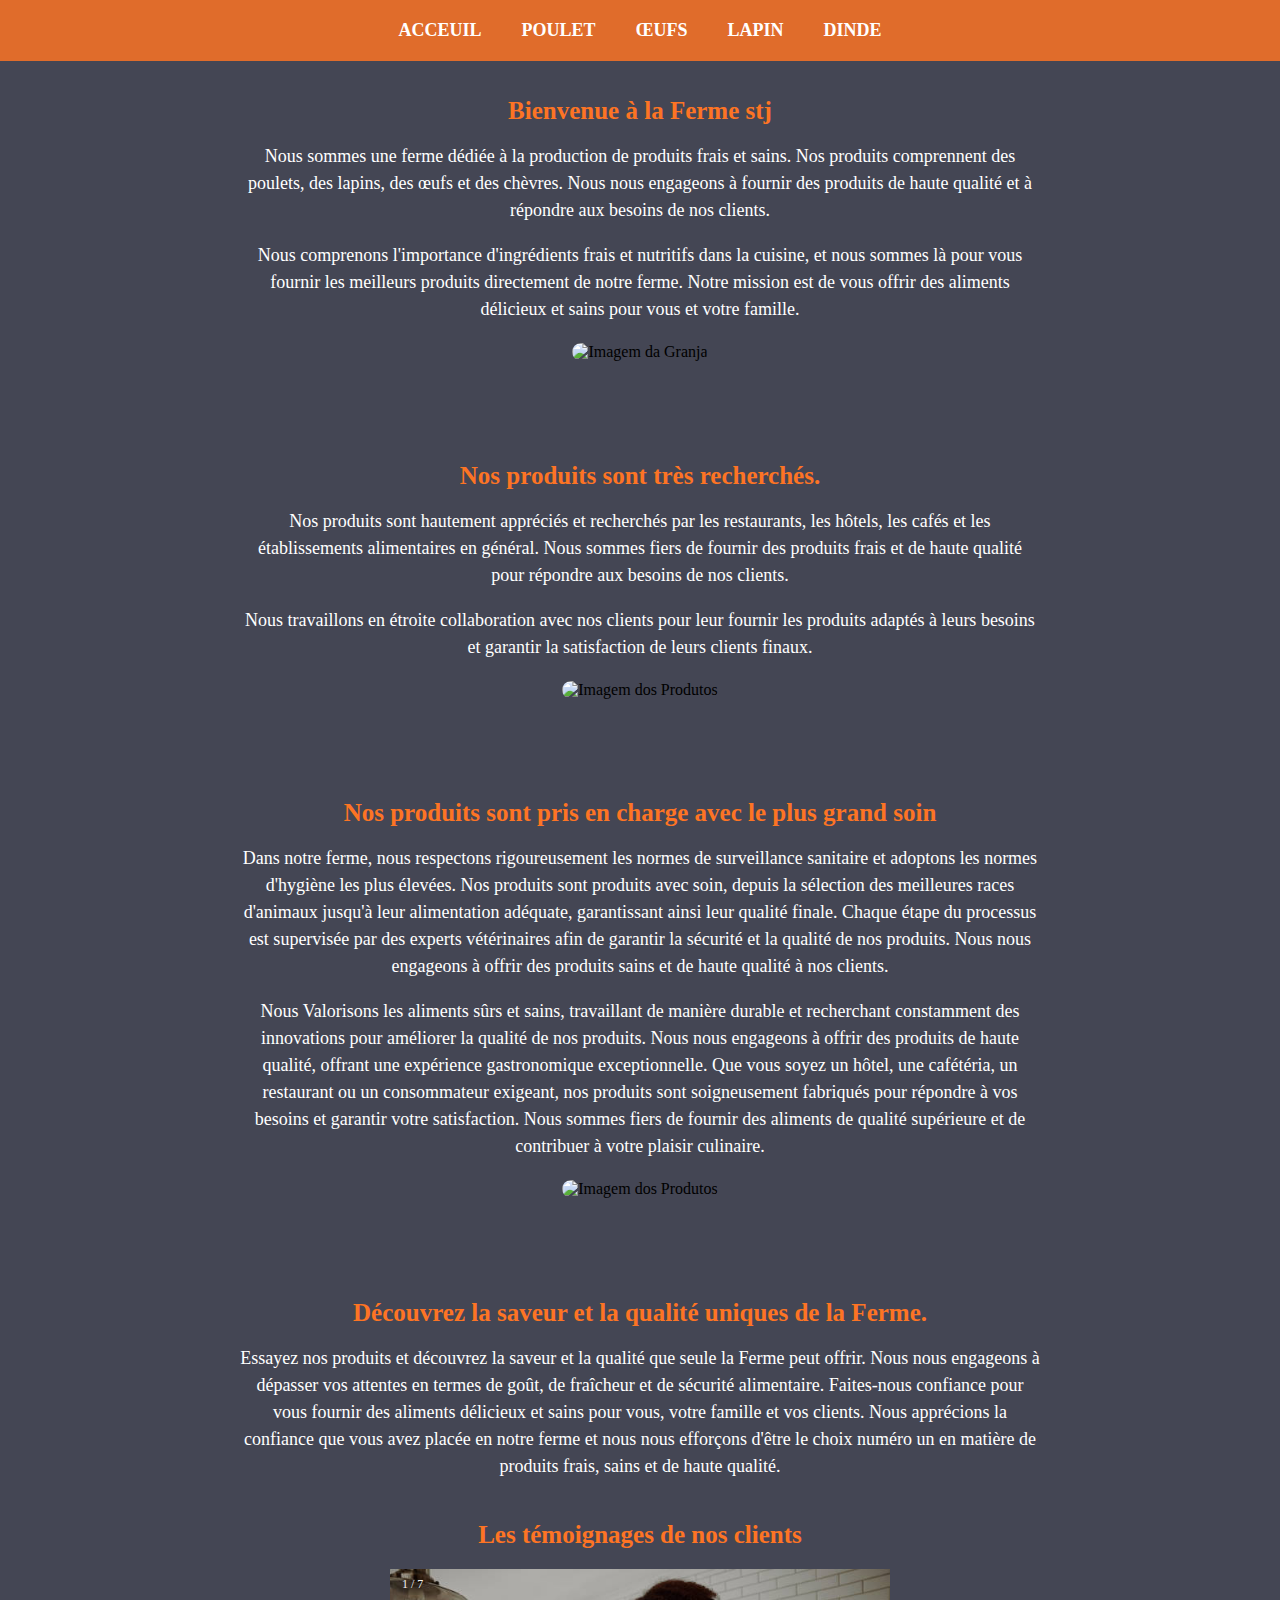
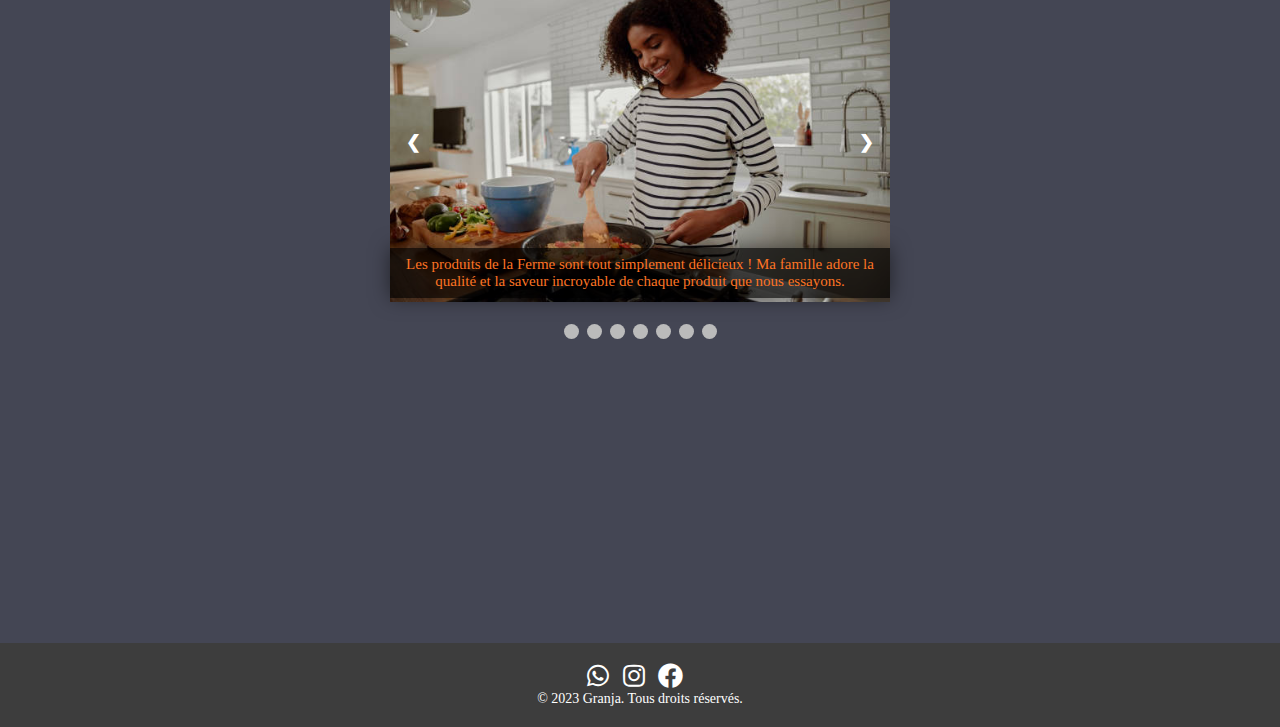
==== index.html @ 9202a941 "Update index.html" ====
<!DOCTYPE html>
<html lang="en">

<head>
    <meta charset="UTF-8">
    <title>fermestj</title>
    <meta name="viewport" content="width=device-width, initial-scale=1.0">
    <link rel="stylesheet" href="https://cdnjs.cloudflare.com/ajax/libs/font-awesome/5.15.3/css/all.min.css">
    <link rel="stylesheet" href="src/Acceuil.css">
</head>

<body>
    <nav class="menu">
        <a href="index.html">ACCEUIL</a>
        <a href="pages/Poulet.html">POULET</a>
        <a href="pages/Œufs.html">ŒUFS</a>
        <a href="pages/Lapin.html">LAPIN</a>
        <a href="pages/Dinde.html">DINDE</a>
        <!-- <a href="Chèvre.html">Chèvre</a> -->
        <!-- <a href="Agro.html">Agro</a> -->
    </nav>
    <div class="content">
        <div class="content-text">
            <h1>Bienvenue à la Ferme stj</h1>
            <p>Nous sommes une ferme dédiée à la production de produits frais et sains. Nos produits comprennent des
                poulets, des lapins, des œufs et des chèvres. Nous nous engageons à fournir des produits de haute
                qualité et à répondre aux besoins de nos clients.</p>
            <p>Nous comprenons l'importance d'ingrédients frais et nutritifs dans la cuisine, et nous sommes là pour
                vous fournir les meilleurs produits directement de notre ferme. Notre mission est de vous offrir des
                aliments délicieux et sains pour vous et votre famille.</p>
        </div>
    </div>
    <div class="content-image">
        <img src="Image.jpg" alt="Imagem da Granja">
    </div>
    <div class="content">
        <div class="content-text">
            <h2>Nos produits sont très recherchés.</h2>
            <p>Nos produits sont hautement appréciés et recherchés par les restaurants, les hôtels, les cafés et les
                établissements alimentaires en général. Nous sommes fiers de fournir des produits frais et de haute
                qualité pour répondre aux besoins de nos clients.</p>
            <p>Nous travaillons en étroite collaboration avec nos clients pour leur fournir les produits adaptés à leurs
                besoins et garantir la satisfaction de leurs clients finaux.</p>
        </div>
    </div>
    <div class="content-image">
        <img src="Image1.jpg" alt="Imagem dos Produtos">
    </div>


    <div class="content">
        <div class="content-text">
            <h2>Nos produits sont pris en charge avec le plus grand soin</h2>
            <p>Dans notre ferme, nous respectons rigoureusement les normes de surveillance sanitaire et adoptons les
                normes d'hygiène les plus élevées. Nos produits sont produits avec soin, depuis la sélection des
                meilleures races d'animaux jusqu'à leur alimentation adéquate, garantissant ainsi leur qualité finale.
                Chaque étape du processus est supervisée par des experts vétérinaires afin de garantir la sécurité et la
                qualité de nos produits. Nous nous engageons à offrir des produits sains et de haute qualité à nos
                clients.</p>
            <p>Nous Valorisons les aliments sûrs et sains, travaillant de manière durable et recherchant constamment des
                innovations pour améliorer la qualité de nos produits. Nous nous engageons à offrir des produits de
                haute qualité, offrant une expérience gastronomique exceptionnelle. Que vous soyez un hôtel, une
                cafétéria, un restaurant ou un consommateur exigeant, nos produits sont soigneusement fabriqués pour
                répondre à vos besoins et garantir votre satisfaction. Nous sommes fiers de fournir des aliments de
                qualité supérieure et de contribuer à votre plaisir culinaire.</p>
            <!--<p>Experimente nossos produtos e descubra o sabor e a qualidade que só a Granja pode oferecer. Estamos dedicados a superar suas expectativas em termos de sabor, frescor e segurança alimentar. Confie em nós para fornecer alimentos deliciosos e saudáveis para você, sua família e seus clientes. Valorizamos a confiança depositada em nossa granja e nos esforçamos para ser a escolha número um quando se trata de produtos frescos, saudáveis e de alta qualidade.</p> -->
        </div>
    </div>
    <div class="content-image">
        <img src="image2.jpg" alt="Imagem dos Produtos">
    </div>




    <div class="content">
        <div class="content-text">
            <h2>Découvrez la saveur et la qualité uniques de la Ferme.</h2>
            <p>Essayez nos produits et découvrez la saveur et la qualité que seule
                la Ferme peut offrir. Nous nous engageons à dépasser vos attentes en termes de goût, de
                fraîcheur et de sécurité alimentaire. Faites-nous confiance pour vous fournir des aliments
                délicieux et sains pour vous, votre famille et vos clients. Nous apprécions la confiance que
                vous avez placée en notre ferme et nous nous efforçons d'être le choix numéro un en matière
                de produits frais, sains et de haute qualité.</p>
        </div>
    </div>

    <!-- Slideshow container -->
    <h2 class="center-text">Les témoignages de nos clients</h2>
    <div class="slideshow-container">
        <!-- Full-width images with number and caption text -->
        <div class="mySlides fade">
            <div class="numbertext">1 / 7</div>
            <img src="img/corrassel1.jpg" style="width:100%">
            <div class="text">Les produits de la Ferme sont tout simplement délicieux ! Ma famille adore la qualité et
                la saveur incroyable de chaque produit que nous essayons.</div>
        </div>
        <div class="mySlides fade">
            <div class="numbertext">2 / 7</div>
            <img src="img/corrassel2.jpg" style="width:100%">
            <div class="text">Je suis impressionné par l'engagement de la Ferme à fournir des produits sains et
                durables. Je les recommande à tous ceux qui veulent essayer !.</div>
        </div>
        <div class="mySlides fade">
            <div class="numbertext">3 / 7</div>
            <img src="img/corrassel3.jpg" style="width:100%">
            <div class="text">La qualité des produits de la Ferme est incomparable.</div>
        </div>
        <div class="mySlides fade">
            <div class="numbertext">4 / 7</div>
            <img src="img/corrassel4.jpg" style="width:100%">
            <div class="text">Je suis un client régulier et je suis toujours satisfait de mes achats.</div>
        </div>
        <div class="mySlides fade">
            <div class="numbertext">5 / 7</div>
            <img src="img/corrassel5.jpg" style="width:100%">
            <div class="text">La Granja offre des produits de qualité supérieure. J'ai été agréablement surpris par la
                fraîcheur et le goût exceptionnel de leurs produits.</div>
        </div>
        <div class="mySlides fade">
            <div class="numbertext">6 / 7</div>
            <img src="img/corrassel6.jpg" style="width:100%">
            <div class="text">La Granja offre des produits de qualité supérieure. J'ai été agréablement surpris par la
                fraîcheur et le goût exceptionnel de leurs produits.<br>- Sophie Martin, Cliente Ravie</div>
        </div>
        <div class="mySlides fade">
            <div class="numbertext">7 / 7</div>
            <img src="img/corrassel7.jpg" style="width:100%">
            <div class="text">La Granja offre des produits de qualité supérieure. J'ai été agréablement surpris par la
                fraîcheur et le goût exceptionnel de leurs produits.</div>
        </div>
        <!-- Next and previous buttons -->
        <a class="prev" onclick="plusSlides(-1)">&#10094;</a>
        <a class="next" onclick="plusSlides(1)">&#10095;</a>
    </div>
    <br>
    <!-- The dots/circles -->
    <div style="text-align:center">
        <span class="dot" onclick="currentSlide(1)"></span>
        <span class="dot" onclick="currentSlide(2)"></span>
        <span class="dot" onclick="currentSlide(3)"></span>
        <span class="dot" onclick="currentSlide(4)"></span>
        <span class="dot" onclick="currentSlide(5)"></span>
        <span class="dot" onclick="currentSlide(6)"></span>
        <span class="dot" onclick="currentSlide(7)"></span>
    </div>
    <footer>
        <a href="#" class="social-icon whatsapp"><i class="fab fa-whatsapp"></i></a>
        <a href="#" class="social-icon instagram"><i class="fab fa-instagram"></i></a>
        <a href="#" class="social-icon facebook"><i class="fab fa-facebook"></i></a>
        <p>© 2023 Granja. Tous droits réservés.</p>
    </footer>
    <script src="js/Acceuil.js"></script>
</body>

</html>
---- src/Acceuil.css ----
body {
    background-color: #444654;
    margin: 0;
    padding: 0;
}


.menu {
    display: flex;
    justify-content: center;
    align-items: center;
    background-color: rgb(224, 108, 43);
    padding: 20px 0;
    position: fixed;
    top: 0px;
    z-index: 99;
    width: 100%;
}

.menu a {
    color: white;
    text-decoration: none;
    margin: 0 20px;
    font-size: 18px;
    font-weight: bold;
    text-transform: uppercase;
    transition: all 0.3s ease;
}

.menu a:hover {
    color: #4b4a49;
}

/* Estilização do conteúdo */
.content {
    display: flex;
    align-items: center;
    justify-content: center;
    flex-wrap: wrap;
    padding: 20px;
    color: white;
    margin-top: 60px;
    /* Para evitar sobreposição com os quadros fixos */
}

.content-text {
    flex-basis: 100%;
    max-width: 800px;
    text-align: center;
    margin-bottom: 0px;
}

.content-text h1,
h2 {
    font-size: 25px;
    margin-bottom: 0px;
    color: rgb(253, 116, 36);
}


.content-text p {
    font-size: 18px;
    line-height: 1.5;
    margin-bottom: 0px;
}

.content-image {
    box-sizing: border-box;
    text-align: center;
    width: 500px;
    height: auto;
    margin-left: auto;
    margin-right: auto;
}


.content-image img {
    max-width: 100%;
    border-radius: 10px;
}

.center-text {
    text-align: center;
    color: rgb(253, 116, 36);
    font-size: 25px;
    margin-bottom: 20px;

}

.center-container {
    display: flex;
    justify-content: center;
}

.centered-paragraph {
    margin-bottom: 30px;
    width: 800px;
    text-align: center;
    font-size: 18px;
    color: white;
}

* {
    box-sizing: border-box
}

/* Slideshow container */
.slideshow-container {
    max-width: 500px;
    width: 500px;

    position: relative;
    margin: auto;
}

/* Hide the images by default */
.mySlides {
    display: none;
}

/* Next & previous buttons */
.prev,
.next {
    cursor: pointer;
    position: absolute;
    top: 50%;
    width: auto;
    margin-top: -22px;
    padding: 16px;
    color: white;
    font-weight: bold;
    font-size: 18px;
    transition: 0.6s ease;
    border-radius: 0 3px 3px 0;
    user-select: none;
}

/* Position the "next button" to the right */
.next {
    right: 0;
    border-radius: 3px 0 0 3px;
}

/* On hover, add a black background color with a little bit see-through */
.prev:hover,
.next:hover {
    background-color: rgba(0, 0, 0, 0.8);
}

/* Caption text */
.text {
    color: rgb(253, 116, 36);
    font-size: 15px;
    padding: 8px 12px;
    position: absolute;
    bottom: 8px;
    width: 100%;
    text-align: center;
    background-color: rgba(0, 0, 0, 0.7);
    box-shadow: 0 0 20px rgba(0, 0, 0, 0.5);
}

/* Number text (1/3 etc) */
.numbertext {
    color: #f2f2f2;
    font-size: 12px;
    padding: 8px 12px;
    position: absolute;
    top: 0;
}

/* The dots/bullets/indicators */
.dot {
    cursor: pointer;
    height: 15px;
    width: 15px;
    margin: 0 2px;
    background-color: #bbb;
    border-radius: 50%;
    display: inline-block;
    transition: background-color 0.6s ease;
}

.active,
.dot:hover {
    background-color: #717171;
}

/* Fading animation */
.fade {
    animation-name: fade;
    animation-duration: 1.5s;
}

@keyframes fade {
    from {
        opacity: .4
    }

    to {
        opacity: 1
    }
}

footer {
    background-color: #444654;
    color: white;
    padding: 20px;
    text-align: center;
    font-size: 14px;
    margin-top: 300px;
}

footer p {
    margin: 0;
}

footer a {
    color: white;
    text-decoration: none;
}

footer a:hover {
    text-decoration: underline;
}

footer {
    background-color: #3d3d3d;
    color: white;
    padding: 20px;
    text-align: center;
    font-size: 14px;
}

footer p {
    margin: 0;
}

.social-icon {
    display: inline-block;
    margin-right: 10px;
    color: white;
    font-size: 25px;
}




.social-icon.whatsapp:hover {
    color: #25D366;
    font-size: 25px;
}

.social-icon.instagram:hover {
    color: #E1306C;
    font-size: 25px;
}

.social-icon.facebook:hover {
    color: #1877F2;
    font-size: 25px;
}
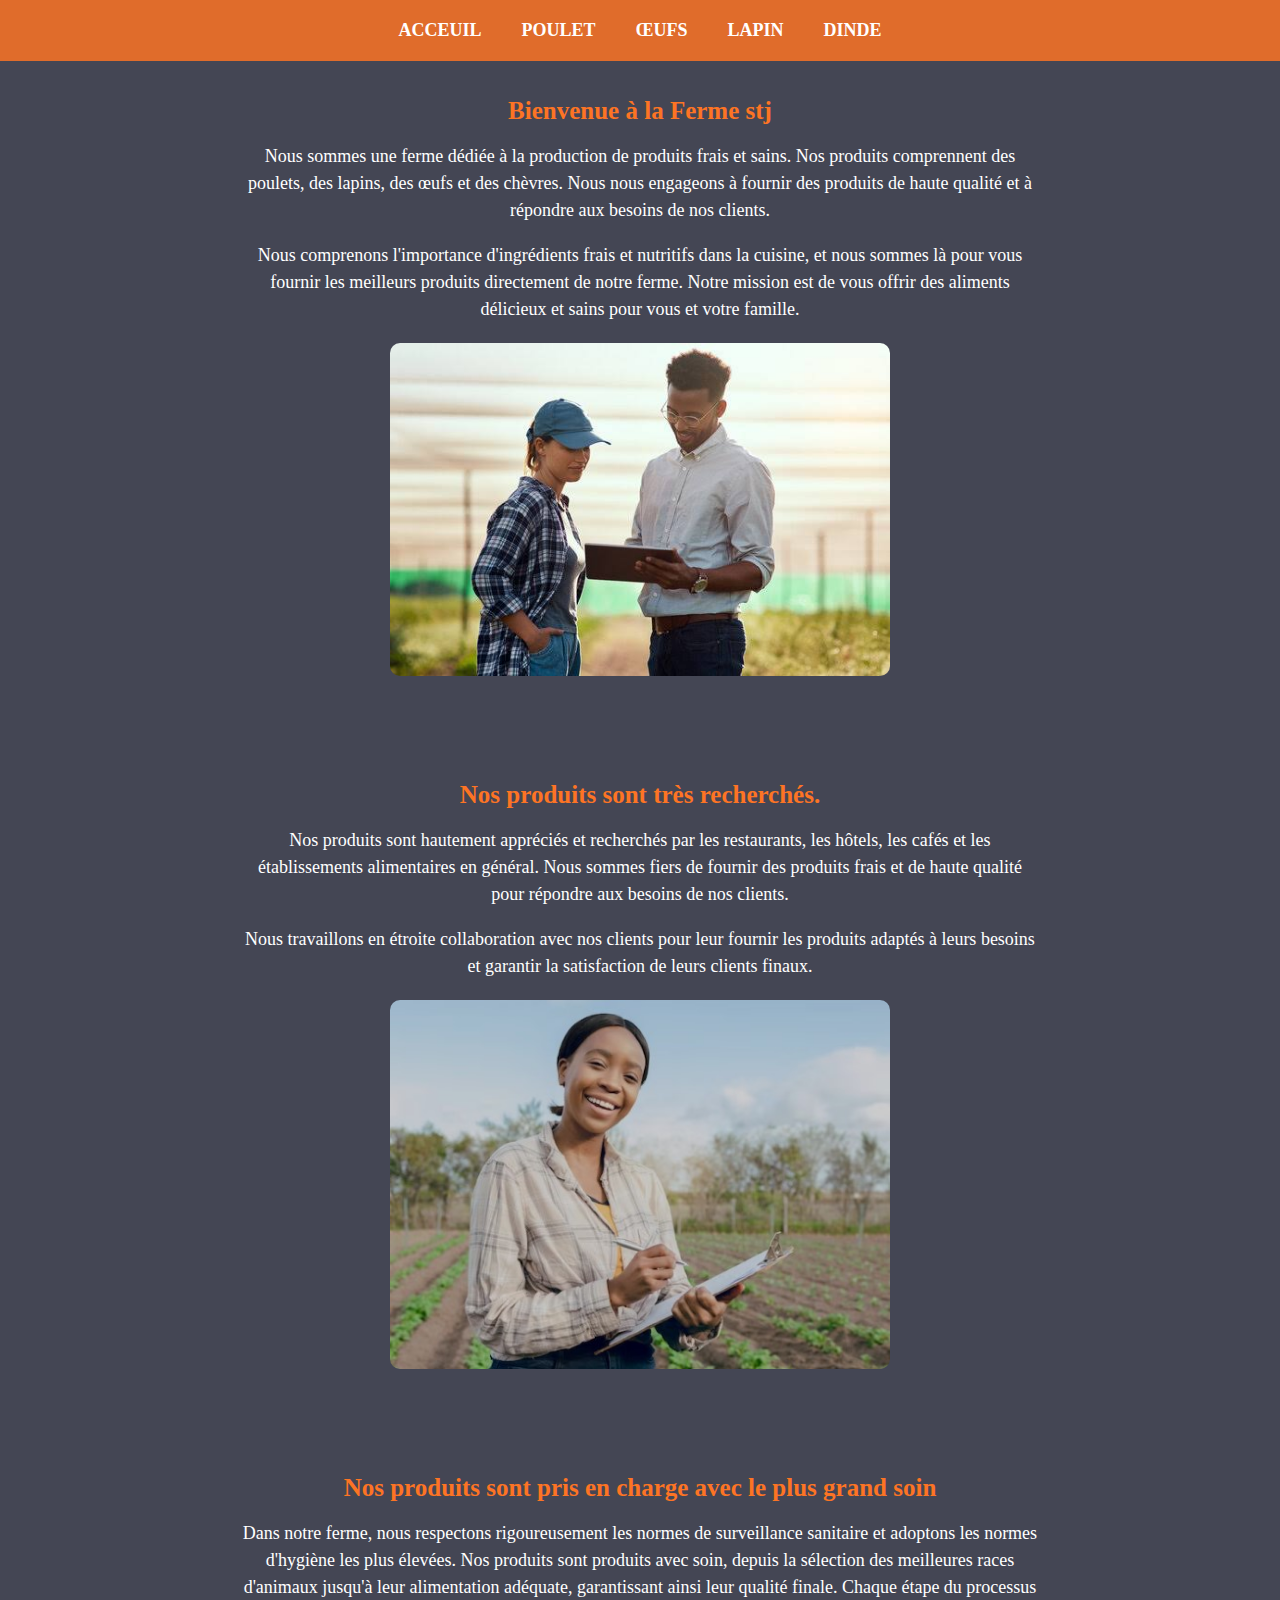
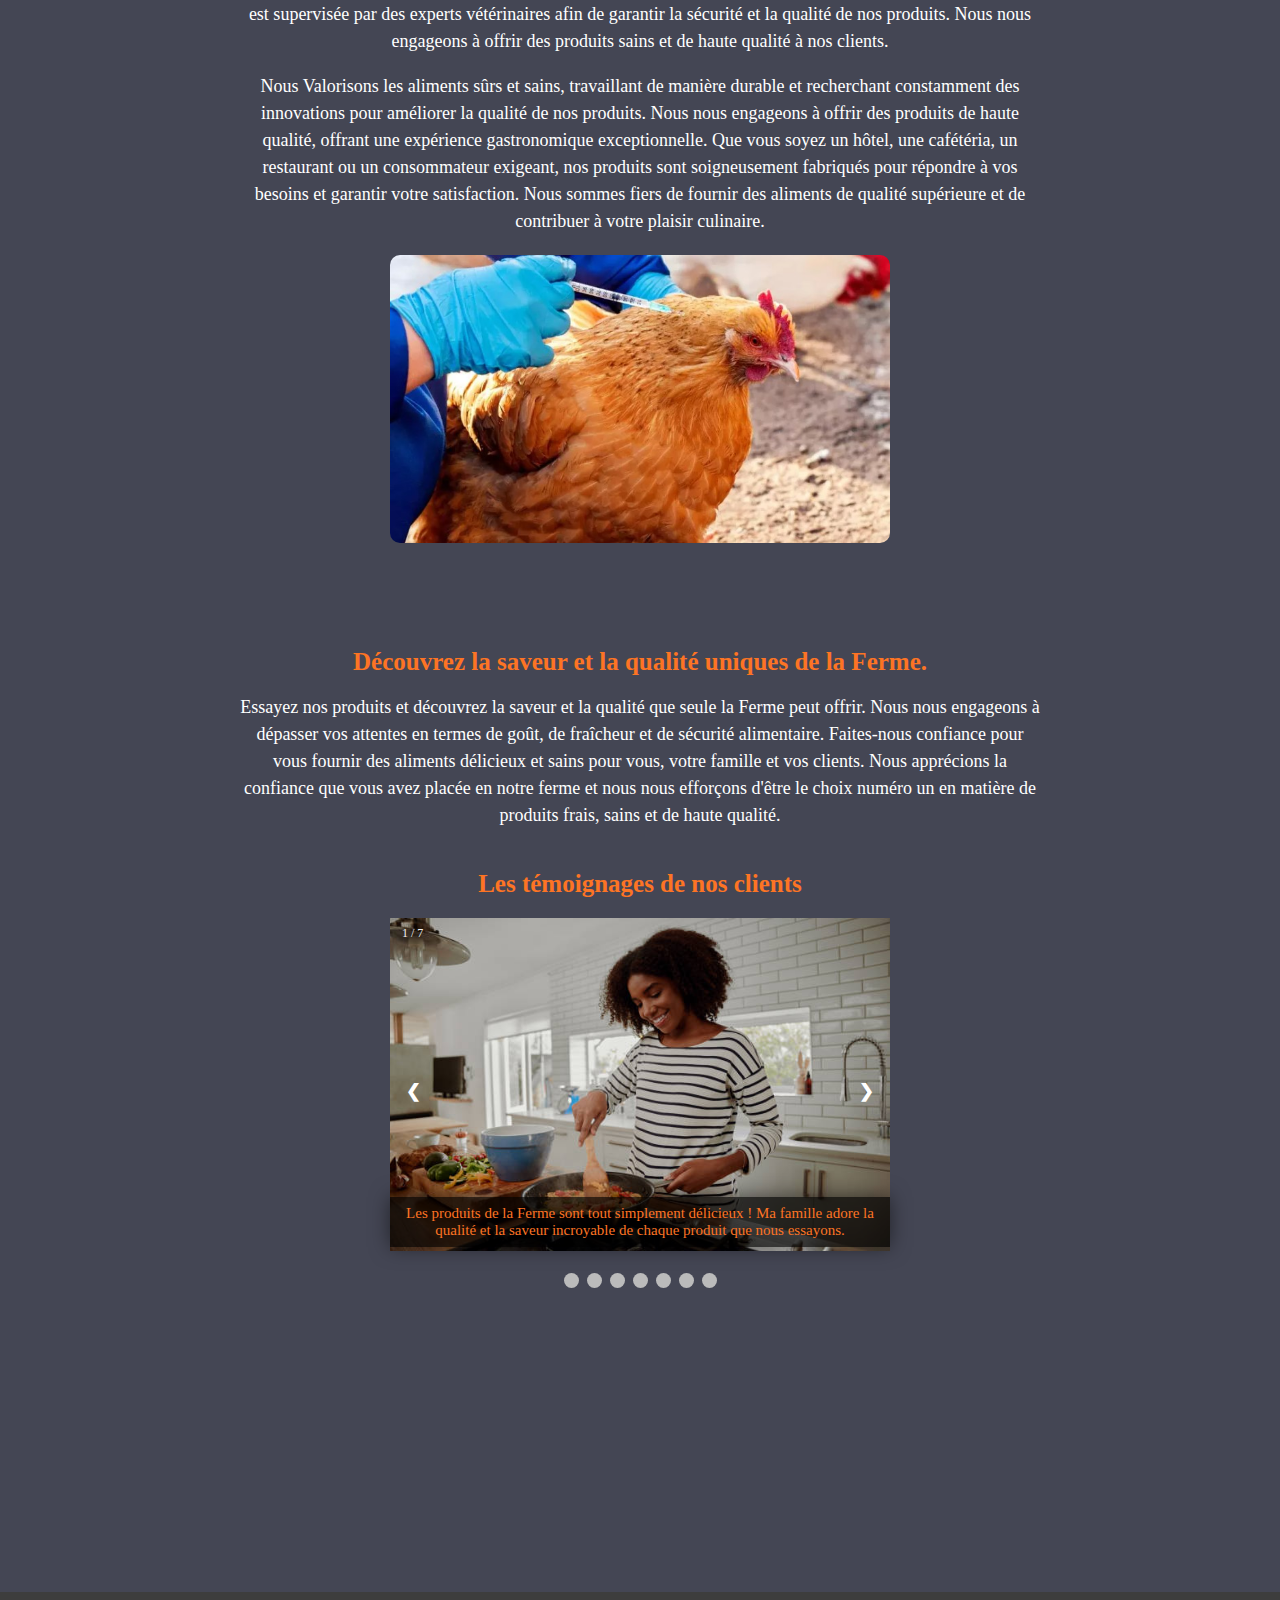
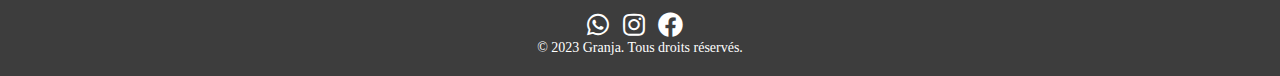
==== commit e9d3f9be: "Update index.html" ====
--- a/index.html
+++ b/index.html
@@ -31,7 +31,7 @@
         </div>
     </div>
     <div class="content-image">
-        <img src="Image.jpg" alt="Imagem da Granja">
+        <img src="img/Image.jpg" alt="Imagem da Granja">
     </div>
     <div class="content">
         <div class="content-text">
@@ -44,7 +44,7 @@
         </div>
     </div>
     <div class="content-image">
-        <img src="Image1.jpg" alt="Imagem dos Produtos">
+        <img src="img/Image1.jpg" alt="Imagem dos Produtos">
     </div>
 
 
@@ -67,7 +67,7 @@
         </div>
     </div>
     <div class="content-image">
-        <img src="image2.jpg" alt="Imagem dos Produtos">
+        <img src="img/image2.jpg" alt="Imagem dos Produtos">
     </div>
 
 
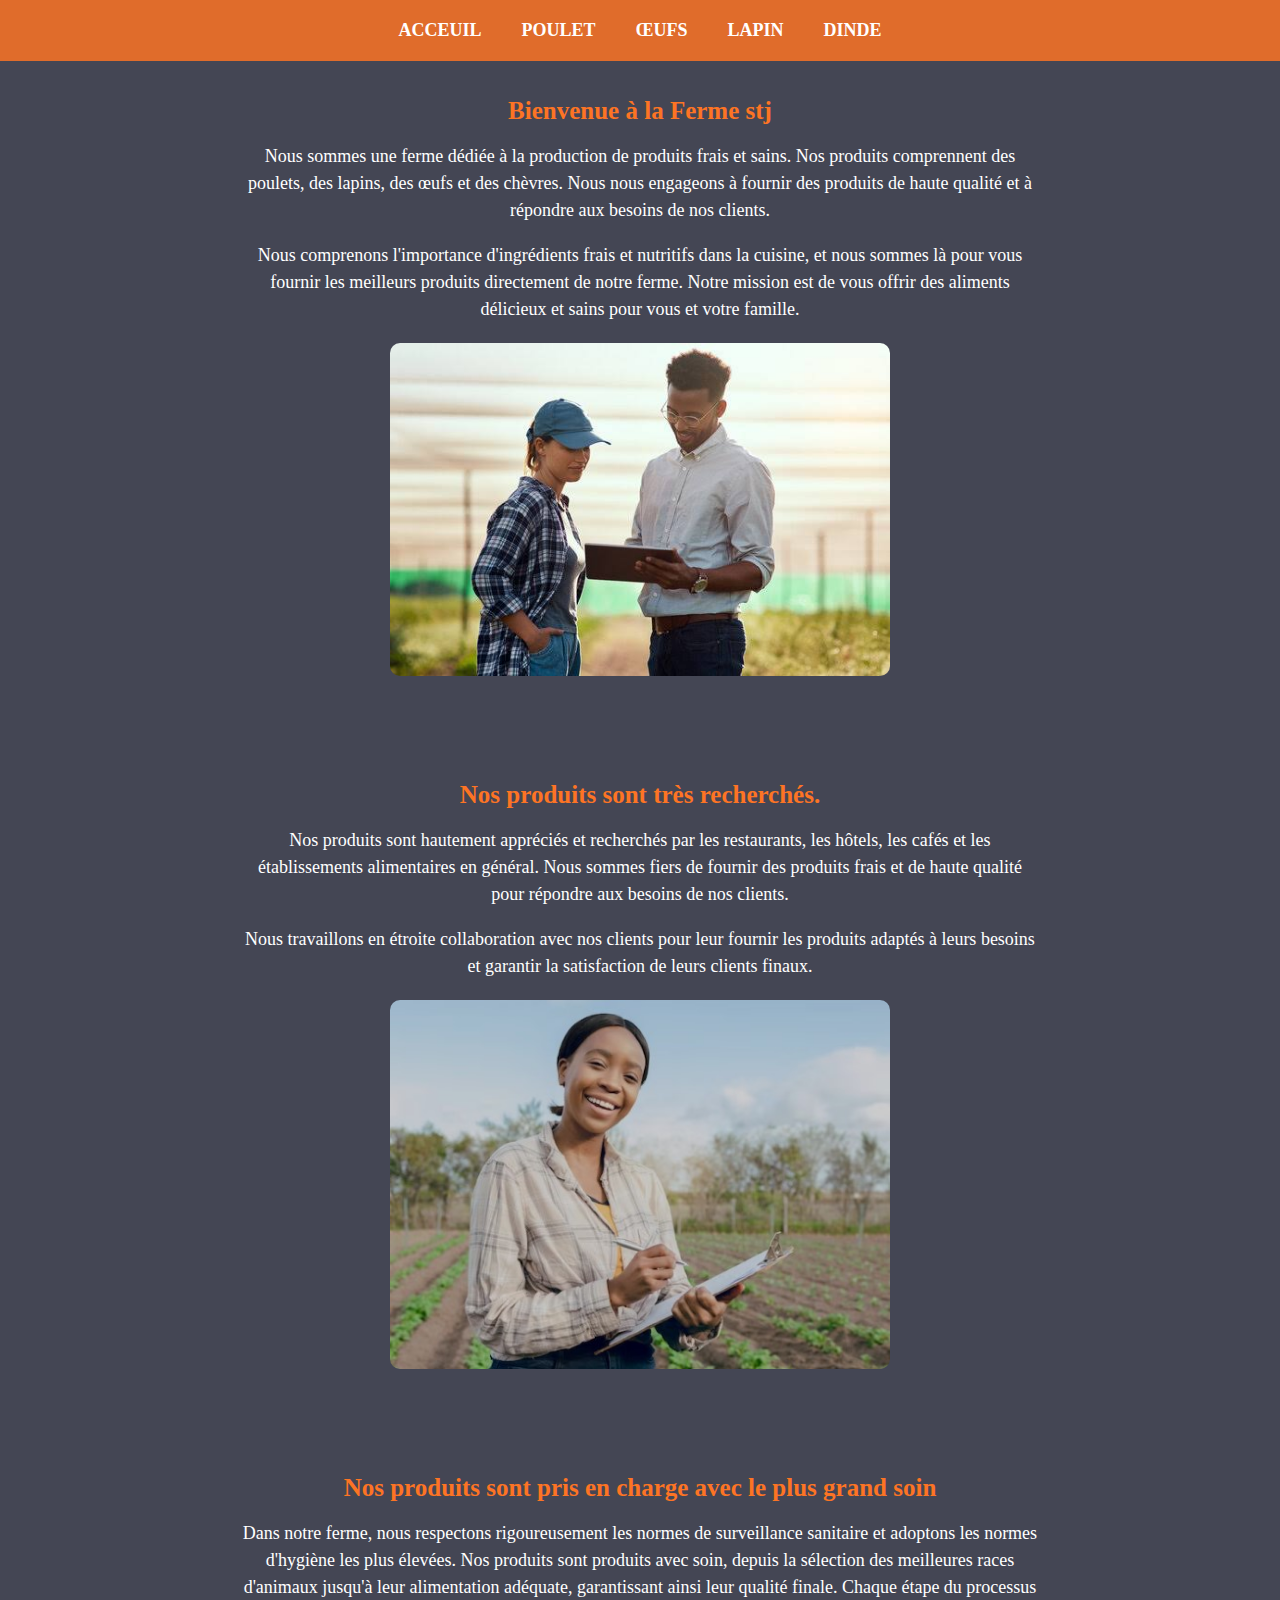
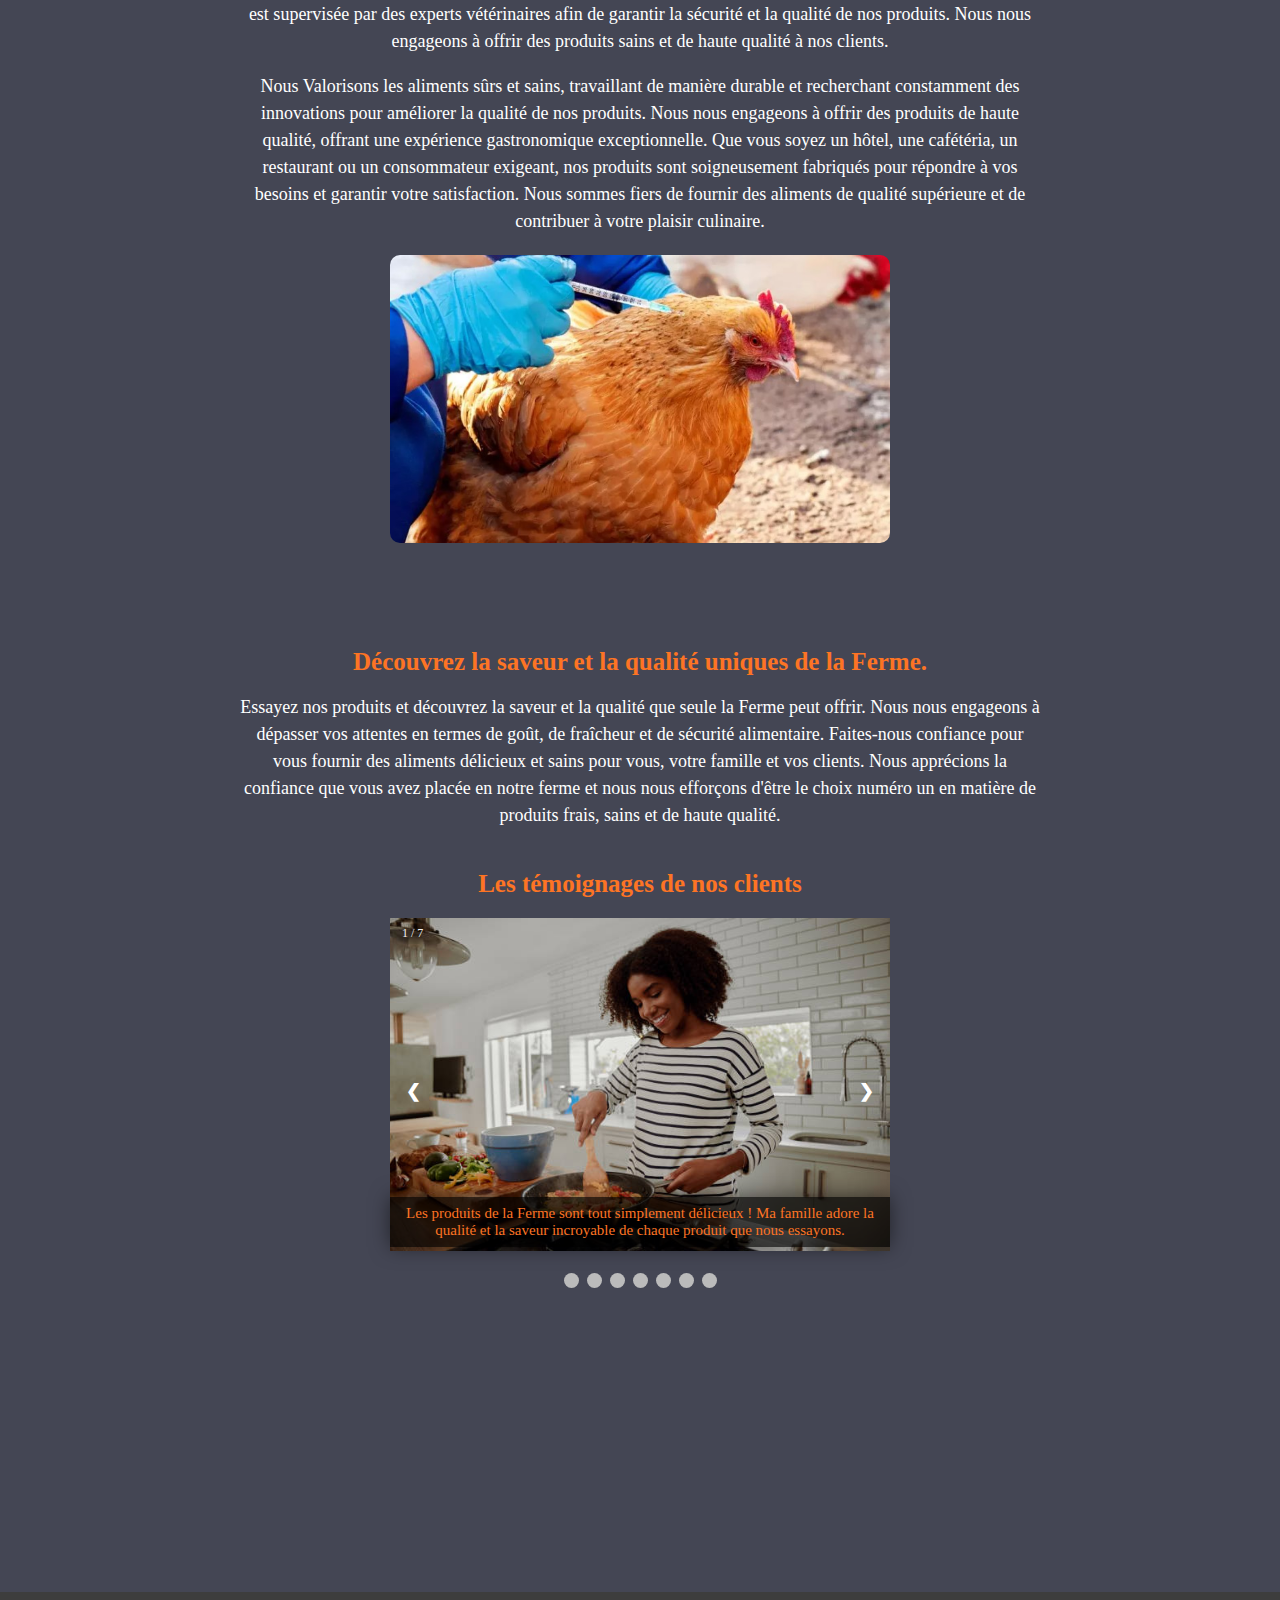
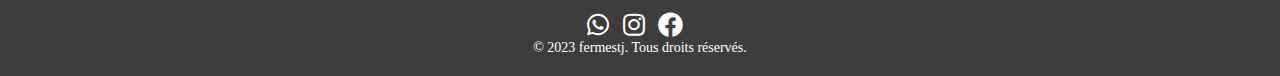
==== commit 638a23fe: "Update index.html" ====
--- a/index.html
+++ b/index.html
@@ -148,7 +148,7 @@
         <a href="#" class="social-icon whatsapp"><i class="fab fa-whatsapp"></i></a>
         <a href="#" class="social-icon instagram"><i class="fab fa-instagram"></i></a>
         <a href="#" class="social-icon facebook"><i class="fab fa-facebook"></i></a>
-        <p>© 2023 Granja. Tous droits réservés.</p>
+        <p>© 2023 fermestj. Tous droits réservés.</p>
     </footer>
     <script src="js/Acceuil.js"></script>
 </body>
